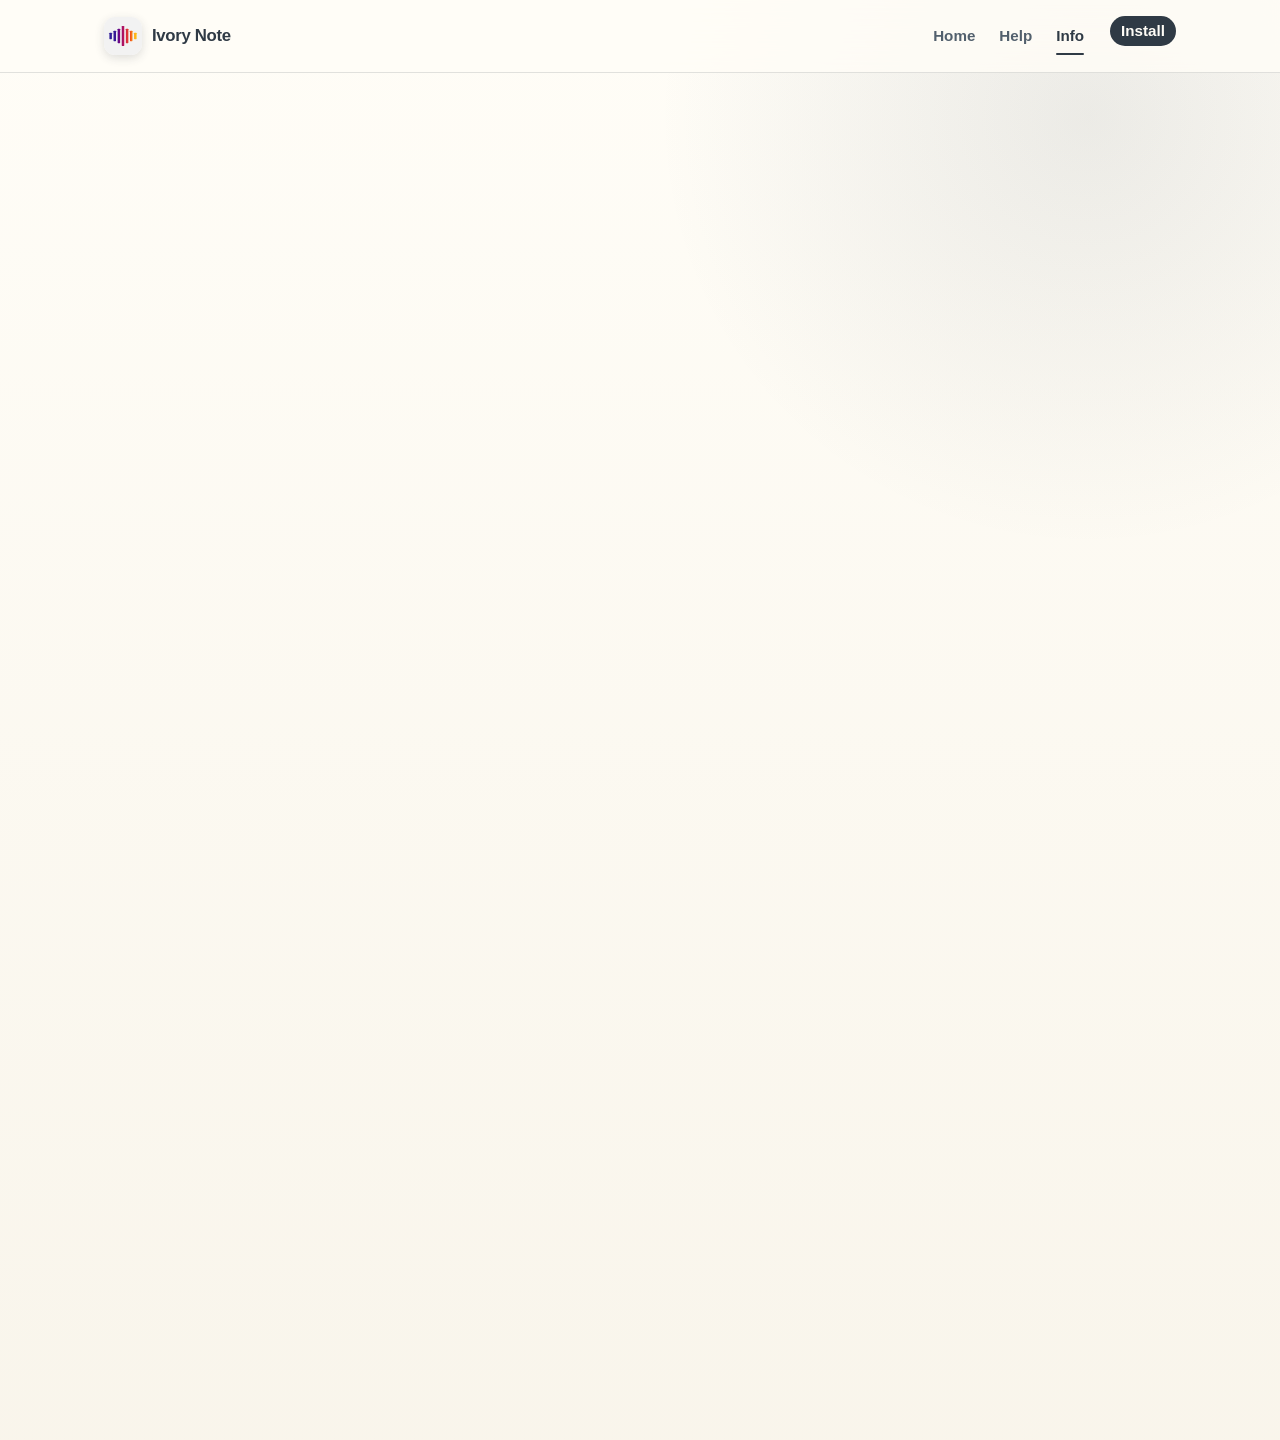
==== Website/contact.html @ 9f5a9a3e "Fix website favicon" ====
<!doctype html>
<html lang="en">
<head>
    <meta charset="utf-8">
    <meta http-equiv="refresh" content="0; url=info.html#contact">
    <meta name="viewport" content="width=device-width, initial-scale=1">
    <meta name="robots" content="noindex">
    <title>Contact moved — Ivory Note</title>
    <link rel="icon" type="image/svg+xml" href="Ivory-1.1.svg?v=2">
    <link rel="apple-touch-icon" href="Ivory-1.jpg?v=2">
    <link rel="canonical" href="info.html#contact">
    <link rel="stylesheet" href="styles.css">
</head>
<body>
    <main class="shell page-header">
        <p class="eyebrow">Ivory Note info</p>
        <h1>Contact moved</h1>
        <p class="lede">Contact information now lives on the Info page.</p>
        <div class="actions">
            <a class="button primary" href="info.html#contact">Open Info</a>
        </div>
    </main>
</body>
</html>
---- Website/styles.css ----
:root {
    color-scheme: light dark;
    --ink: #2f3a45;
    --ink-soft: #52606d;
    --paper: #fffdf7;
    --paper-deep: #f5f0e4;
    --line: rgba(47, 58, 69, 0.14);
    --card: rgba(255, 255, 255, 0.78);
    --shadow: 0 18px 50px rgba(47, 58, 69, 0.09);
    --shadow-lift: 0 26px 70px rgba(47, 58, 69, 0.14);
    --motion: 420ms cubic-bezier(0.2, 0.8, 0.2, 1);
    --radius: 24px;
}

* {
    box-sizing: border-box;
}

html {
    scroll-behavior: smooth;
}

body {
    margin: 0;
    background:
        radial-gradient(circle at 85% 5%, rgba(47, 58, 69, 0.09), transparent 27rem),
        linear-gradient(180deg, var(--paper), var(--paper-deep));
    color: var(--ink);
    font-family: -apple-system, BlinkMacSystemFont, "SF Pro Text", "Helvetica Neue", sans-serif;
    line-height: 1.6;
    min-height: 100vh;
    overflow-x: hidden;
}

a {
    color: inherit;
}

.shell {
    margin: 0 auto;
    max-width: 1120px;
    padding: 0 24px;
}

.site-header {
    backdrop-filter: blur(18px);
    background: rgba(255, 253, 247, 0.82);
    border-bottom: 1px solid var(--line);
    position: sticky;
    top: 0;
    transition: background-color var(--motion), border-color var(--motion);
    z-index: 10;
}

.nav {
    align-items: center;
    display: flex;
    justify-content: space-between;
    min-height: 72px;
}

.brand {
    align-items: center;
    display: inline-flex;
    font-size: 1.05rem;
    font-weight: 750;
    gap: 10px;
    letter-spacing: -0.02em;
    text-decoration: none;
    transition: opacity var(--motion), transform var(--motion);
}

.brand:hover {
    opacity: 0.82;
    transform: translateY(-1px);
}

.brand-mark {
    border-radius: 11px;
    display: block;
    height: 38px;
    object-fit: cover;
    box-shadow: 0 3px 10px rgba(47, 58, 69, 0.16);
    transition: box-shadow var(--motion), transform var(--motion);
    width: 38px;
}

.brand:hover .brand-mark {
    box-shadow: 0 8px 22px rgba(47, 58, 69, 0.2);
    transform: scale(1.04);
}

.nav-links {
    align-items: center;
    display: flex;
    gap: 24px;
}

[data-language-picker] {
    appearance: none;
    background: var(--card);
    border: 1px solid var(--line);
    border-radius: 8px;
    color: var(--ink);
    cursor: pointer;
    flex: 0 0 auto;
    font: inherit;
    font-size: 0.86rem;
    font-weight: 650;
    max-width: 126px;
    padding: 7px 9px;
}

.nav-links a {
    color: var(--ink-soft);
    font-size: 0.95rem;
    font-weight: 600;
    position: relative;
    text-decoration: none;
    transition: color var(--motion);
}

.nav-links a:hover,
.nav-links a[aria-current="page"] {
    color: var(--ink);
}

.nav-links a::after {
    background: currentColor;
    border-radius: 999px;
    bottom: -7px;
    content: "";
    height: 2px;
    left: 0;
    opacity: 0;
    position: absolute;
    transform: scaleX(0.62);
    transform-origin: center;
    transition: opacity var(--motion), transform var(--motion);
    width: 100%;
}

.nav-links a:hover::after,
.nav-links a[aria-current="page"]::after {
    opacity: 1;
    transform: scaleX(1);
}

.nav-links .nav-install {
    align-items: center;
    background: var(--ink);
    border-radius: 999px;
    color: var(--paper);
    display: inline-flex;
    line-height: 1;
    margin-left: 2px;
    min-height: 30px;
    padding: 5px 11px;
    transform: translateY(-5px);
    transition:
        background-color var(--motion),
        box-shadow var(--motion),
        color var(--motion),
        transform var(--motion);
}

.nav-links .nav-install:hover {
    box-shadow: 0 8px 20px rgba(47, 58, 69, 0.16);
    color: var(--paper);
    transform: translateY(-6px);
}

.nav-links .nav-install::after {
    display: none;
}

.hero {
    padding: 104px 0 80px;
}

.eyebrow {
    font-size: 0.78rem;
    font-weight: 750;
    letter-spacing: 0.14em;
    margin: 0 0 18px;
    text-transform: uppercase;
}

h1,
h2,
h3 {
    letter-spacing: -0.035em;
    line-height: 1.12;
}

h1 {
    font-size: clamp(3.1rem, 8vw, 6.6rem);
    margin: 0;
    max-width: 900px;
}

h2 {
    font-size: clamp(2rem, 4vw, 3.2rem);
    margin: 0 0 18px;
}

h3 {
    font-size: 1.2rem;
    margin: 0 0 8px;
}

.lede {
    color: var(--ink-soft);
    font-size: clamp(1.1rem, 2.2vw, 1.35rem);
    margin: 28px 0 0;
    max-width: 700px;
}

.actions {
    display: flex;
    flex-wrap: wrap;
    gap: 12px;
    margin-top: 34px;
}

.button {
    align-items: center;
    border: 1px solid var(--ink);
    border-radius: 999px;
    display: inline-flex;
    font-weight: 700;
    justify-content: center;
    line-height: 1.1;
    min-height: 48px;
    padding: 12px 20px;
    text-align: center;
    text-decoration: none;
    transition:
        background-color var(--motion),
        border-color var(--motion),
        box-shadow var(--motion),
        color var(--motion),
        transform var(--motion);
}

.button:hover {
    box-shadow: 0 12px 30px rgba(47, 58, 69, 0.16);
    transform: translateY(-2px);
}

.button:active {
    transform: translateY(0) scale(0.98);
}

.button.primary {
    background: var(--ink);
    color: var(--paper);
}

.button.secondary {
    background: transparent;
}

.app-store-button {
    align-items: center;
    background: #05070a;
    border-color: #05070a;
    color: #fff;
    display: inline-flex;
    gap: 12px;
    justify-content: center;
    line-height: 1.08;
    min-height: 62px;
    min-width: 214px;
    padding: 10px 22px 11px;
}

.app-store-logo {
    display: block;
    fill: currentColor;
    flex: 0 0 auto;
    height: 28px;
    width: 28px;
}

.app-store-copy {
    display: flex;
    flex-direction: column;
    gap: 1px;
    min-width: 0;
}

.app-store-button .app-store-kicker {
    font-size: 0.78rem;
    font-weight: 650;
}

.app-store-button strong {
    font-size: 1.3rem;
    font-weight: 850;
    letter-spacing: 0;
    white-space: nowrap;
}

.app-store-button:hover {
    background: #111923;
    color: #fff;
}

.availability-strip {
    align-items: center;
    display: flex;
    flex-wrap: wrap;
    gap: 10px;
    margin-top: 30px;
    max-width: 780px;
}

.availability-strip span {
    background: rgba(47, 58, 69, 0.08);
    border: 1px solid var(--line);
    border-radius: 999px;
    color: var(--ink);
    font-size: 0.9rem;
    font-weight: 750;
    padding: 8px 12px;
}

.platforms-section {
    padding-top: 8px;
}

.platform-grid {
    display: grid;
    gap: 14px;
    grid-template-columns: repeat(5, minmax(0, 1fr));
}

.platform-card {
    background:
        radial-gradient(circle at 22% 0%, rgba(47, 58, 69, 0.08), transparent 14rem),
        var(--card);
    border: 1px solid var(--line);
    border-radius: 22px;
    box-shadow: var(--shadow);
    min-height: 186px;
    padding: 20px;
    transition:
        border-color var(--motion),
        box-shadow var(--motion),
        transform var(--motion);
}

.platform-card:hover {
    border-color: rgba(47, 58, 69, 0.24);
    box-shadow: var(--shadow-lift);
    transform: translateY(-4px);
}

.platform-icon {
    align-items: center;
    background: var(--ink);
    border-radius: 999px;
    color: var(--paper);
    display: inline-flex;
    font-size: 0.74rem;
    font-weight: 850;
    height: 34px;
    justify-content: center;
    letter-spacing: 0;
    margin-bottom: 18px;
    min-width: 34px;
    padding: 0 10px;
}

.platform-card p {
    color: var(--ink-soft);
    font-size: 0.95rem;
    margin: 0;
}

.grid {
    display: grid;
    gap: 18px;
    grid-template-columns: repeat(3, 1fr);
}

.card {
    background: var(--card);
    border: 1px solid var(--line);
    border-radius: var(--radius);
    box-shadow: var(--shadow);
    padding: 28px;
    transition:
        border-color var(--motion),
        box-shadow var(--motion),
        transform var(--motion);
}

.card:hover,
.step-card:hover,
.screen-card:hover,
.platform-card:hover,
.document section:hover,
.faq details:hover,
.version-card:hover,
.version-row:hover {
    border-color: rgba(47, 58, 69, 0.24);
    box-shadow: var(--shadow-lift);
    transform: translateY(-4px);
}

.card p {
    color: var(--ink-soft);
    margin-bottom: 0;
}

.section {
    padding: 36px 0 76px;
}

.section-copy {
    color: var(--ink-soft);
    max-width: 720px;
}

.section-heading {
    align-items: end;
    display: grid;
    gap: 28px;
    grid-template-columns: minmax(0, 1.1fr) minmax(280px, 0.9fr);
    margin-bottom: 22px;
}

.screenshots-section {
    background:
        radial-gradient(circle at 15% 8%, rgba(255, 253, 247, 0.1), transparent 18rem),
        linear-gradient(180deg, rgba(16, 22, 27, 0.98), rgba(24, 32, 39, 0.96));
    color: #eef1f3;
    margin: 0 0 40px;
    overflow: hidden;
    padding: 72px 0 84px;
}

.screenshots-section .eyebrow,
.screenshots-section h2 {
    color: #eef1f3;
}

.screenshots-section .section-copy {
    color: rgba(238, 241, 243, 0.72);
}

.screenshots-heading {
    margin-bottom: 0;
}

.theme-showcase {
    display: grid;
    gap: 22px;
    margin-top: 38px;
}

.theme-panel {
    border-radius: 32px;
    overflow: hidden;
    padding: 24px;
}

.theme-panel-dark {
    background:
        radial-gradient(circle at 12% 0%, rgba(115, 139, 164, 0.22), transparent 22rem),
        radial-gradient(circle at 88% 18%, rgba(238, 241, 243, 0.1), transparent 16rem),
        linear-gradient(145deg, #05070a, #111923 54%, #06090d);
    border: 1px solid rgba(238, 241, 243, 0.2);
    box-shadow:
        inset 0 1px 0 rgba(255, 255, 255, 0.08),
        0 34px 90px rgba(0, 0, 0, 0.42);
}

.theme-panel-light {
    background:
        radial-gradient(circle at 12% 0%, rgba(115, 139, 164, 0.22), transparent 22rem),
        radial-gradient(circle at 88% 18%, rgba(238, 241, 243, 0.1), transparent 16rem),
        linear-gradient(145deg, #05070a, #111923 54%, #06090d);
    border: 1px solid rgba(238, 241, 243, 0.2);
    box-shadow:
        inset 0 1px 0 rgba(255, 255, 255, 0.08),
        0 34px 90px rgba(0, 0, 0, 0.42);
}

.theme-panel-header {
    align-items: end;
    display: flex;
    gap: 18px;
    justify-content: space-between;
    margin-bottom: 22px;
}

.theme-panel-header p {
    margin: 0;
}

.theme-panel-dark .theme-panel-header p:not(.theme-eyebrow) {
    color: rgba(238, 241, 243, 0.68);
}

.theme-panel-light .theme-panel-header p:not(.theme-eyebrow) {
    color: rgba(238, 241, 243, 0.68);
}

.theme-eyebrow {
    font-size: 0.82rem;
    font-weight: 800;
    letter-spacing: 0.12em;
    text-transform: uppercase;
}

.theme-panel-light .theme-eyebrow {
    color: #eef1f3;
}

.screenshots-grid {
    align-items: end;
    display: grid;
    gap: 22px;
}

.dark-shots {
    grid-template-columns: 1.05fr 0.92fr 0.92fr 0.68fr;
}

.light-shots {
    align-items: start;
    grid-template-columns: repeat(3, minmax(0, 1fr));
}

.phone-shot,
.watch-shot {
    margin: 0;
}

.phone-shot {
    min-width: 0;
}

.phone-shot img,
.watch-shot img {
    display: block;
    height: auto;
    width: 100%;
}

.phone-shot img {
    aspect-ratio: 1206 / 2622;
    background: #050505;
    border: 1px solid rgba(238, 241, 243, 0.24);
    border-radius: 34px;
    box-shadow:
        0 0 0 1px rgba(255, 255, 255, 0.04),
        0 30px 78px rgba(0, 0, 0, 0.48);
    object-fit: cover;
}

.theme-panel-light .phone-shot img {
    background: #f5f6fa;
    border-color: rgba(47, 58, 69, 0.14);
    box-shadow:
        0 0 0 1px rgba(255, 255, 255, 0.8),
        0 26px 62px rgba(47, 58, 69, 0.18);
}

.phone-shot-featured {
    transform: translateY(-22px);
}

.watch-shot {
    align-self: center;
}

.watch-shot img {
    aspect-ratio: 374 / 446;
    background: #050505;
    border: 1px solid rgba(238, 241, 243, 0.24);
    border-radius: 38px;
    box-shadow:
        0 0 0 1px rgba(255, 255, 255, 0.04),
        0 24px 58px rgba(0, 0, 0, 0.44);
    object-fit: cover;
}

.phone-shot figcaption,
.watch-shot figcaption {
    color: rgba(238, 241, 243, 0.72);
    font-size: 0.88rem;
    font-weight: 700;
    margin-top: 12px;
    text-align: center;
}

.theme-panel-light .phone-shot figcaption {
    color: rgba(238, 241, 243, 0.72);
}

.steps {
    counter-reset: step;
    display: grid;
    gap: 18px;
    grid-template-columns: repeat(3, 1fr);
}

.step-card {
    background: linear-gradient(180deg, rgba(255, 255, 255, 0.84), rgba(255, 253, 247, 0.58));
    border: 1px solid var(--line);
    border-radius: var(--radius);
    box-shadow: var(--shadow);
    padding: 26px;
    transition:
        border-color var(--motion),
        box-shadow var(--motion),
        transform var(--motion);
}

.step-number {
    align-items: center;
    background: var(--ink);
    border-radius: 999px;
    color: var(--paper);
    display: inline-flex;
    font-size: 0.88rem;
    font-weight: 800;
    height: 34px;
    justify-content: center;
    margin-bottom: 20px;
    width: 34px;
}

.step-card p,
.screen-card p {
    color: var(--ink-soft);
    margin-bottom: 0;
}

.preview-grid {
    display: grid;
    gap: 18px;
    grid-template-columns: minmax(0, 1.35fr) minmax(220px, 0.8fr);
}

.screen-card {
    background:
        radial-gradient(circle at 20% 0%, rgba(47, 58, 69, 0.1), transparent 18rem),
        var(--card);
    border: 1px solid var(--line);
    border-radius: 30px;
    box-shadow: var(--shadow);
    min-height: 210px;
    padding: 28px;
    transition:
        border-color var(--motion),
        box-shadow var(--motion),
        transform var(--motion);
}

.large-screen {
    grid-row: span 2;
    min-height: 438px;
}

.screen-topline {
    color: var(--ink-soft);
    display: flex;
    font-size: 0.88rem;
    font-weight: 700;
    justify-content: space-between;
    margin-bottom: 84px;
}

.waveform {
    align-items: center;
    display: flex;
    gap: 10px;
    margin-top: 76px;
}

.waveform span {
    animation: waveformPulse 1.55s ease-in-out infinite;
    background: var(--ink);
    border-radius: 999px;
    display: block;
    height: 54px;
    opacity: 0.86;
    width: 12px;
}

.waveform span:nth-child(1) {
    animation-delay: 0ms;
}

.waveform span:nth-child(2),
.waveform span:nth-child(5) {
    animation-delay: 90ms;
    height: 92px;
}

.waveform span:nth-child(3) {
    animation-delay: 180ms;
    height: 128px;
}

.waveform span:nth-child(4) {
    animation-delay: 270ms;
    height: 74px;
}

.waveform span:nth-child(6) {
    animation-delay: 360ms;
}

.privacy-proof {
    display: flex;
    flex-wrap: wrap;
    gap: 10px;
    margin-top: 24px;
}

.privacy-proof span {
    background: rgba(47, 58, 69, 0.08);
    border: 1px solid var(--line);
    border-radius: 999px;
    color: var(--ink);
    font-size: 0.9rem;
    font-weight: 700;
    padding: 9px 13px;
    transition: background-color var(--motion), transform var(--motion);
}

.privacy-proof span:hover {
    background: rgba(47, 58, 69, 0.12);
    transform: translateY(-2px);
}

.release-summary {
    padding-top: 18px;
}

.install-band {
    background:
        radial-gradient(circle at 16% 0%, rgba(238, 241, 243, 0.16), transparent 22rem),
        linear-gradient(145deg, rgba(47, 58, 69, 0.98), rgba(17, 25, 35, 0.98));
    color: #eef1f3;
    margin: 24px 0 58px;
    padding: 70px 0;
}

.install-band .eyebrow,
.install-band h2 {
    color: #eef1f3;
}

.install-band .section-copy {
    color: rgba(238, 241, 243, 0.74);
    margin-bottom: 0;
}

.install-band-inner {
    align-items: center;
    display: grid;
    gap: 30px;
    grid-template-columns: minmax(0, 1fr) auto;
}

.app-store-button-light {
    background: #eef1f3;
    border-color: #eef1f3;
    color: #111923;
}

.app-store-button-light:hover {
    background: #fff;
    color: #111923;
}

.version-grid,
.version-overview {
    display: grid;
    gap: 18px;
    grid-template-columns: minmax(0, 1.15fr) minmax(280px, 0.85fr);
}

.version-card,
.version-row {
    background:
        radial-gradient(circle at 18% 0%, rgba(47, 58, 69, 0.08), transparent 18rem),
        var(--card);
    border: 1px solid var(--line);
    border-radius: var(--radius);
    box-shadow: var(--shadow);
    transition:
        border-color var(--motion),
        box-shadow var(--motion),
        transform var(--motion);
}

.version-card {
    padding: 28px;
}

.version-card-featured {
    background:
        radial-gradient(circle at 16% 0%, rgba(255, 253, 247, 0.18), transparent 18rem),
        linear-gradient(145deg, rgba(47, 58, 69, 0.96), rgba(24, 32, 39, 0.96));
    color: #eef1f3;
}

.version-card p,
.version-row p,
.version-row li {
    color: var(--ink-soft);
}

.version-card-featured p {
    color: rgba(238, 241, 243, 0.74);
}

.version-meta {
    align-items: center;
    color: var(--ink-soft);
    display: flex;
    flex-wrap: wrap;
    font-size: 0.82rem;
    font-weight: 800;
    gap: 10px;
    justify-content: space-between;
    letter-spacing: 0.08em;
    margin-bottom: 18px;
    text-transform: uppercase;
}

.version-card-featured .version-meta {
    color: rgba(238, 241, 243, 0.72);
}

.text-link {
    display: inline-flex;
    font-weight: 800;
    margin-top: 14px;
    text-decoration-thickness: 2px;
    text-underline-offset: 5px;
    transition: opacity var(--motion), transform var(--motion);
}

.text-link:hover {
    opacity: 0.78;
    transform: translateY(-1px);
}

.version-overview {
    margin-bottom: 54px;
}

.version-timeline {
    display: grid;
    gap: 18px;
    padding-bottom: 28px;
}

.version-row {
    align-items: center;
    display: grid;
    gap: 30px;
    grid-template-columns: 128px minmax(0, 1fr);
    padding: 32px;
}

.version-row ul {
    margin: 16px 0 0;
    padding-left: 20px;
}

.version-row li + li {
    margin-top: 8px;
}

.version-badge {
    align-items: center;
    background: var(--ink);
    border-radius: 26px;
    box-shadow: 0 16px 34px rgba(47, 58, 69, 0.18);
    color: var(--paper);
    display: inline-flex;
    font-size: 1.7rem;
    font-weight: 900;
    height: 112px;
    justify-content: center;
    justify-self: center;
    letter-spacing: 0;
    line-height: 1;
    text-align: center;
    width: 112px;
}

.contact-grid {
    display: grid;
    gap: 18px;
    grid-template-columns: repeat(2, minmax(0, 1fr));
    padding-bottom: 28px;
}

.contact-card h2 {
    font-size: clamp(1.8rem, 4vw, 2.8rem);
}

.email-link {
    font-weight: 750;
    overflow-wrap: anywhere;
}

.contact-note {
    border-top: 1px solid var(--line);
    margin-bottom: 90px;
    max-width: 820px;
    padding-top: 36px;
}

.contact-note p {
    color: var(--ink-soft);
}

.page-header {
    padding: 72px 0 38px;
}

.page-header h1 {
    font-size: clamp(2.7rem, 7vw, 5rem);
}

.page-header .lede {
    margin-top: 20px;
}

.document {
    display: grid;
    gap: 22px;
    grid-template-columns: minmax(0, 1fr);
    max-width: 820px;
    padding-bottom: 90px;
}

.document section,
.faq details {
    background: var(--card);
    border: 1px solid var(--line);
    border-radius: 20px;
    padding: 26px;
    transition:
        border-color var(--motion),
        box-shadow var(--motion),
        transform var(--motion);
}

.document p:last-child,
.document ul:last-child {
    margin-bottom: 0;
}

.document li + li {
    margin-top: 8px;
}

.notice {
    border-left: 4px solid var(--ink);
}

.faq {
    display: grid;
    gap: 14px;
    max-width: 820px;
    padding-bottom: 90px;
}

.faq details {
    padding: 0;
    transition:
        border-color var(--motion),
        box-shadow var(--motion),
        transform var(--motion);
}

.faq summary {
    cursor: pointer;
    font-size: 1.05rem;
    font-weight: 700;
    list-style: none;
    padding: 22px 56px 22px 24px;
    position: relative;
}

.faq summary::-webkit-details-marker {
    display: none;
}

.faq summary::after {
    content: "+";
    font-size: 1.4rem;
    position: absolute;
    right: 24px;
    top: 16px;
    transition: transform var(--motion);
}

.faq details[open] summary::after {
    content: "−";
    transform: rotate(180deg);
}

.faq details p,
.faq details ol {
    color: var(--ink-soft);
    margin: 0;
    padding: 0 24px 24px;
}

.faq details ol {
    padding-left: 44px;
}

.contact-box {
    background: var(--ink);
    border-radius: var(--radius);
    color: var(--paper);
    margin-bottom: 90px;
    padding: 34px;
}

.contact-box p {
    color: rgba(255, 253, 247, 0.78);
}

.contact-box a {
    font-weight: 750;
}

.meta {
    color: var(--ink-soft);
    font-size: 0.9rem;
}

.site-footer {
    border-top: 1px solid var(--line);
    padding: 32px 0 44px;
}

.footer-row {
    align-items: center;
    color: var(--ink-soft);
    display: flex;
    font-size: 0.9rem;
    gap: 24px;
    justify-content: space-between;
}

.footer-links {
    display: flex;
    gap: 18px;
}

.footer-links a {
    transition: color var(--motion), opacity var(--motion);
}

.footer-links a:hover {
    color: var(--ink);
    opacity: 0.9;
}

.footer-language {
    align-items: center;
    display: flex;
    gap: 9px;
    margin-left: 6px;
    white-space: nowrap;
}

.footer-language span {
    font-size: 0.82rem;
    font-weight: 650;
}

.footer-language [data-language-picker] {
    background: transparent;
    padding: 6px 9px;
}

.sticky-install {
    background: var(--ink);
    border: 1px solid rgba(255, 255, 255, 0.18);
    border-radius: 999px;
    bottom: 18px;
    box-shadow: 0 18px 42px rgba(47, 58, 69, 0.28);
    color: var(--paper);
    display: none;
    font-weight: 850;
    left: 18px;
    padding: 13px 18px;
    position: fixed;
    right: 18px;
    text-align: center;
    text-decoration: none;
    transform: translateY(92px);
    transition:
        background-color var(--motion),
        box-shadow var(--motion),
        transform var(--motion);
    z-index: 20;
}

.sticky-install:hover {
    background: #111923;
    box-shadow: 0 22px 52px rgba(47, 58, 69, 0.34);
}

.motion-ready .hero > *,
.motion-ready .reveal-pending {
    opacity: 0;
    transform: translateY(38px) scale(0.982);
    will-change: opacity, transform;
}

.motion-ready .hero > * {
    animation: pageRise 860ms cubic-bezier(0.16, 1, 0.3, 1) both;
}

.motion-ready .hero > *:nth-child(2) {
    animation-delay: 90ms;
}

.motion-ready .hero > *:nth-child(3) {
    animation-delay: 180ms;
}

.motion-ready .hero > *:nth-child(4) {
    animation-delay: 270ms;
}

.motion-ready .hero > *:nth-child(5) {
    animation-delay: 360ms;
}

.motion-ready .sticky-install {
    transform: translateY(0);
}

.motion-ready .is-visible {
    opacity: 1;
    transform: translateY(0) scale(1);
    transition:
        opacity 920ms cubic-bezier(0.16, 1, 0.3, 1) var(--reveal-delay, 0ms),
        transform 920ms cubic-bezier(0.16, 1, 0.3, 1) var(--reveal-delay, 0ms);
    will-change: auto;
}

.motion-ready .phone-shot.reveal-pending,
.motion-ready .watch-shot.reveal-pending {
    transform: translateY(54px) scale(0.965);
}

.motion-ready .theme-panel.reveal-pending {
    transform: translateY(44px) scale(0.975);
}

.motion-ready .card.is-visible:hover,
.motion-ready .step-card.is-visible:hover,
.motion-ready .platform-card.is-visible:hover,
.motion-ready .screen-card.is-visible:hover,
.motion-ready .document section.is-visible:hover,
.motion-ready .faq details.is-visible:hover,
.motion-ready .version-card.is-visible:hover,
.motion-ready .version-row.is-visible:hover {
    transform: translateY(-4px);
}

@keyframes pageRise {
    from {
        opacity: 0;
        transform: translateY(34px) scale(0.982);
    }

    to {
        opacity: 1;
        transform: translateY(0) scale(1);
    }
}

@keyframes waveformPulse {
    0%,
    100% {
        transform: scaleY(0.72);
    }

    50% {
        transform: scaleY(1);
    }
}

@media (prefers-reduced-motion: reduce) {
    *,
    *::before,
    *::after {
        animation-duration: 0.01ms !important;
        animation-iteration-count: 1 !important;
        scroll-behavior: auto !important;
        transition-duration: 0.01ms !important;
    }
}

/* Tablet + phone layout */
@media (max-width: 760px) {
    .shell {
        padding-left: 28px;
        padding-right: 28px;
    }

    /*
      This is the important part:
      the header gets extra side spacing on iPhone.
    */
    .site-header .shell {
        padding-left: 34px;
        padding-right: 34px;
    }

    .hero {
        padding-top: 72px;
        padding-bottom: 56px;
    }

    h1 {
        font-size: clamp(2.65rem, 14vw, 4rem);
    }

    .lede {
        font-size: 1.05rem;
    }

    .grid {
        grid-template-columns: 1fr;
    }

    .section-heading,
    .steps,
    .preview-grid,
    .version-grid,
    .version-overview,
    .install-band-inner {
        grid-template-columns: 1fr;
    }

    .platform-grid {
        grid-template-columns: repeat(2, minmax(0, 1fr));
    }

    .version-row {
        justify-items: center;
        grid-template-columns: 1fr;
        text-align: center;
    }

    .screenshots-section {
        padding: 56px 0 64px;
    }

    .theme-panel {
        border-radius: 26px;
        padding: 16px;
    }

    .theme-panel-header {
        align-items: start;
        flex-direction: column;
        gap: 6px;
    }

    .screenshots-grid {
        align-items: start;
        gap: 16px;
        grid-template-columns: repeat(2, minmax(0, 1fr));
    }

    .phone-shot-featured {
        transform: none;
    }

    .watch-shot {
        grid-column: span 2;
        justify-self: center;
        max-width: 220px;
        width: 58%;
    }

    .light-shots .phone-shot:last-child {
        grid-column: 1 / -1;
        justify-self: center;
        width: calc(50% - 8px);
    }

    .phone-shot img {
        border-radius: 24px;
    }

    .watch-shot img {
        border-radius: 26px;
    }

    .large-screen {
        grid-row: auto;
        min-height: 360px;
    }

    .screen-topline {
        margin-bottom: 54px;
    }

    .waveform {
        margin-top: 50px;
    }

    .contact-grid {
        grid-template-columns: 1fr;
    }

    .card,
    .platform-card,
    .document section,
    .faq details,
    .contact-box,
    .version-card,
    .version-row {
        padding: 24px;
    }

    .nav {
        align-items: flex-start;
        flex-direction: column;
        gap: 14px;
        min-height: auto;
        padding: 18px 0;
    }

    .brand {
        width: 100%;
    }

    .nav-links {
        align-items: center;
        gap: 18px;
        overflow-x: auto;
        padding-bottom: 4px;
        width: 100%;
    }

    [data-language-picker] {
        max-width: 112px;
    }

    .nav-links .nav-install {
        transform: none;
    }

    .nav-links .nav-install:hover {
        transform: translateY(-1px);
    }

    .install-band {
        margin-bottom: 48px;
        padding: 54px 0;
    }

    .sticky-install {
        display: block;
    }

    .footer-row {
        align-items: flex-start;
        flex-direction: column;
        gap: 12px;
    }

    .footer-language {
        margin-left: 0;
        margin-top: 4px;
    }
}

/* Smaller iPhones */
@media (max-width: 390px) {
    .shell {
        padding-left: 24px;
        padding-right: 24px;
    }

    .site-header .shell {
        padding-left: 30px;
        padding-right: 30px;
    }

    .button {
        width: 100%;
        text-align: center;
    }

    .app-store-button {
        width: 100%;
    }

    .actions {
        width: 100%;
    }

    .site-footer {
        padding-bottom: 76px;
    }

    h1 {
        font-size: clamp(2.35rem, 13vw, 3.4rem);
    }

    .card,
    .platform-card,
    .document section,
    .faq details,
    .contact-box,
    .theme-panel,
    .version-card,
    .version-row {
        padding: 22px;
    }

    .platform-grid {
        grid-template-columns: 1fr;
    }

    .light-shots .phone-shot:last-child {
        width: 100%;
    }
}

@media (prefers-color-scheme: dark) {
    :root {
        --ink: #eef1f3;
        --ink-soft: #b4bec7;
        --paper: #182027;
        --paper-deep: #10161b;
        --line: rgba(238, 241, 243, 0.13);
        --card: rgba(35, 45, 54, 0.78);
        --shadow: 0 18px 50px rgba(0, 0, 0, 0.2);
    }

    .site-header {
        background: rgba(24, 32, 39, 0.84);
    }

    .button.primary,
    .contact-box {
        background: #eef1f3;
        color: #2f3a45;
    }

    .button {
        border-color: #eef1f3;
    }

    .button.primary {
        color: #182027;
    }

    .step-card {
        background: linear-gradient(180deg, rgba(35, 45, 54, 0.86), rgba(35, 45, 54, 0.58));
    }

    .step-number,
    .platform-icon,
    .waveform span {
        background: #eef1f3;
        color: #182027;
    }

    .privacy-proof span {
        background: rgba(238, 241, 243, 0.08);
        color: #eef1f3;
    }

    .card:hover,
    .step-card:hover,
    .platform-card:hover,
    .screen-card:hover,
    .document section:hover,
    .faq details:hover,
    .version-card:hover,
    .version-row:hover {
        border-color: rgba(238, 241, 243, 0.24);
    }

    .contact-box p {
        color: rgba(47, 58, 69, 0.76);
    }
}
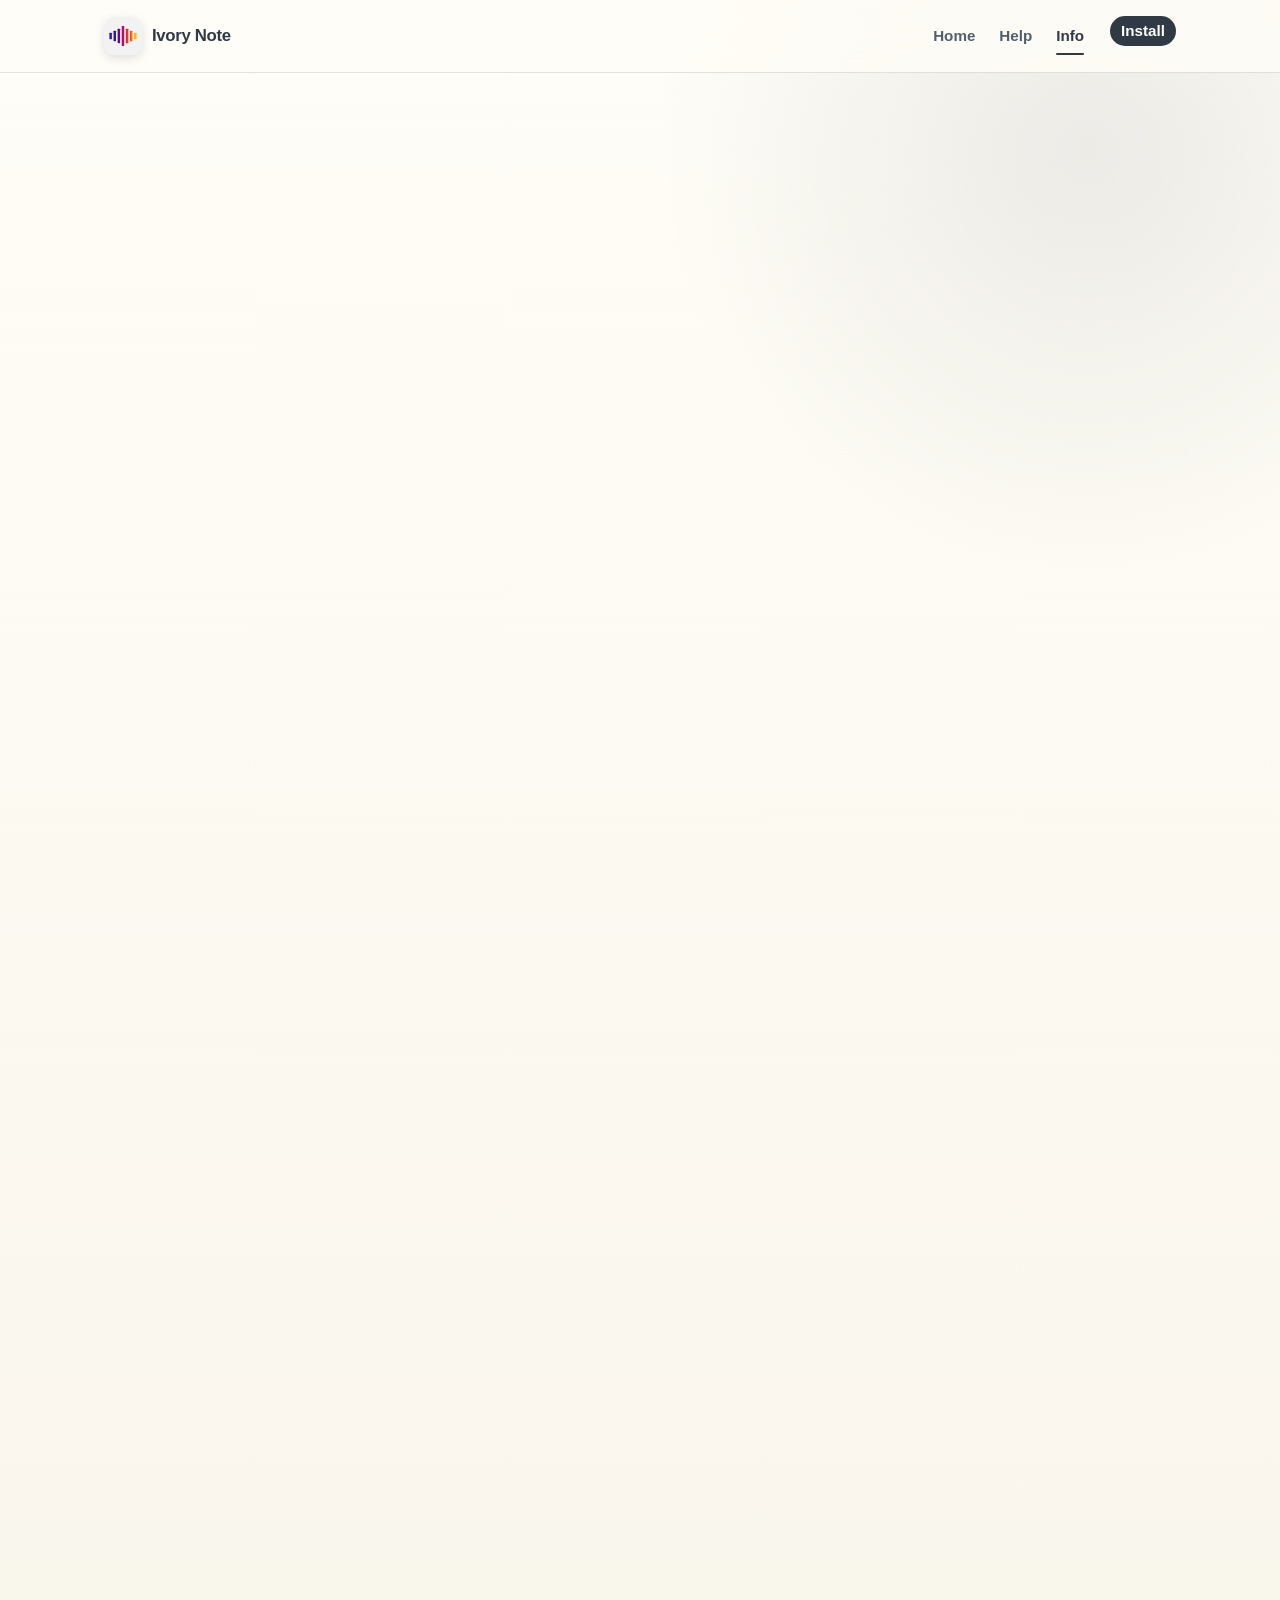
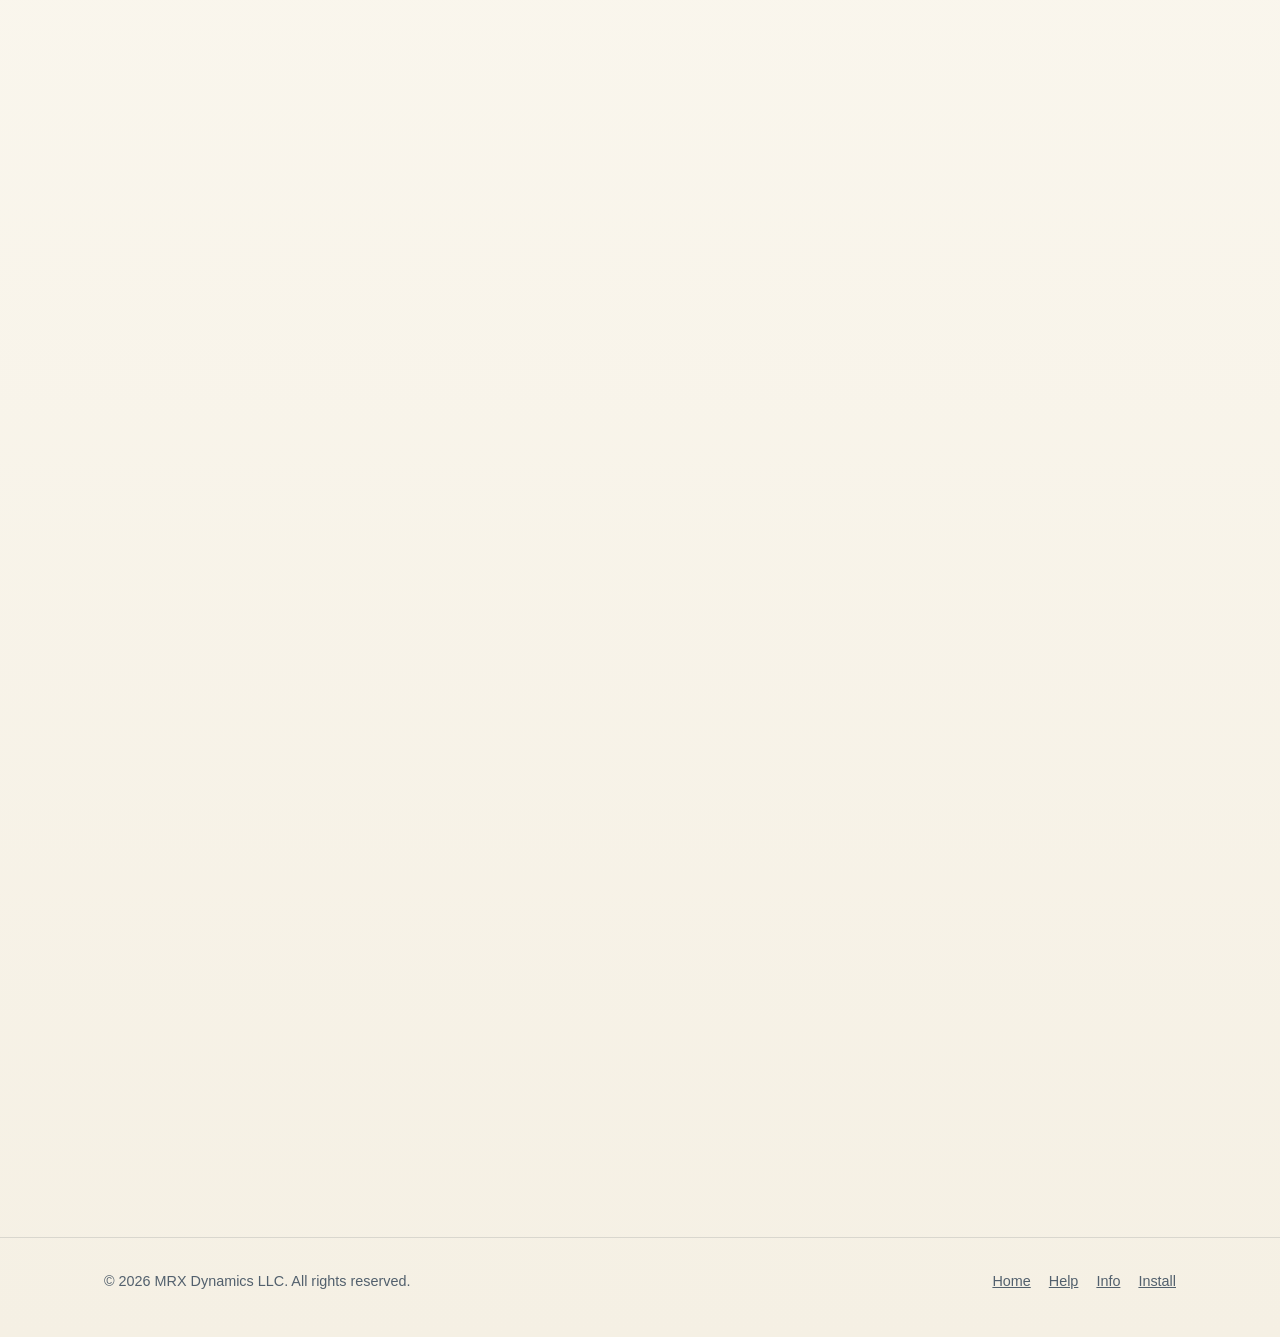
==== commit da318ae2: "Add Google Analytics tag" ====
--- a/Website/contact.html
+++ b/Website/contact.html
@@ -6,6 +6,15 @@
     <meta name="viewport" content="width=device-width, initial-scale=1">
     <meta name="robots" content="noindex">
     <title>Contact moved — Ivory Note</title>
+    <!-- Google tag (gtag.js) -->
+    <script async src="https://www.googletagmanager.com/gtag/js?id=G-P5GWZ5S1RJ"></script>
+    <script>
+        window.dataLayer = window.dataLayer || [];
+        function gtag(){dataLayer.push(arguments);}
+        gtag('js', new Date());
+
+        gtag('config', 'G-P5GWZ5S1RJ');
+    </script>
     <link rel="icon" type="image/svg+xml" href="Ivory-1.1.svg?v=2">
     <link rel="apple-touch-icon" href="Ivory-1.jpg?v=2">
     <link rel="canonical" href="info.html#contact">
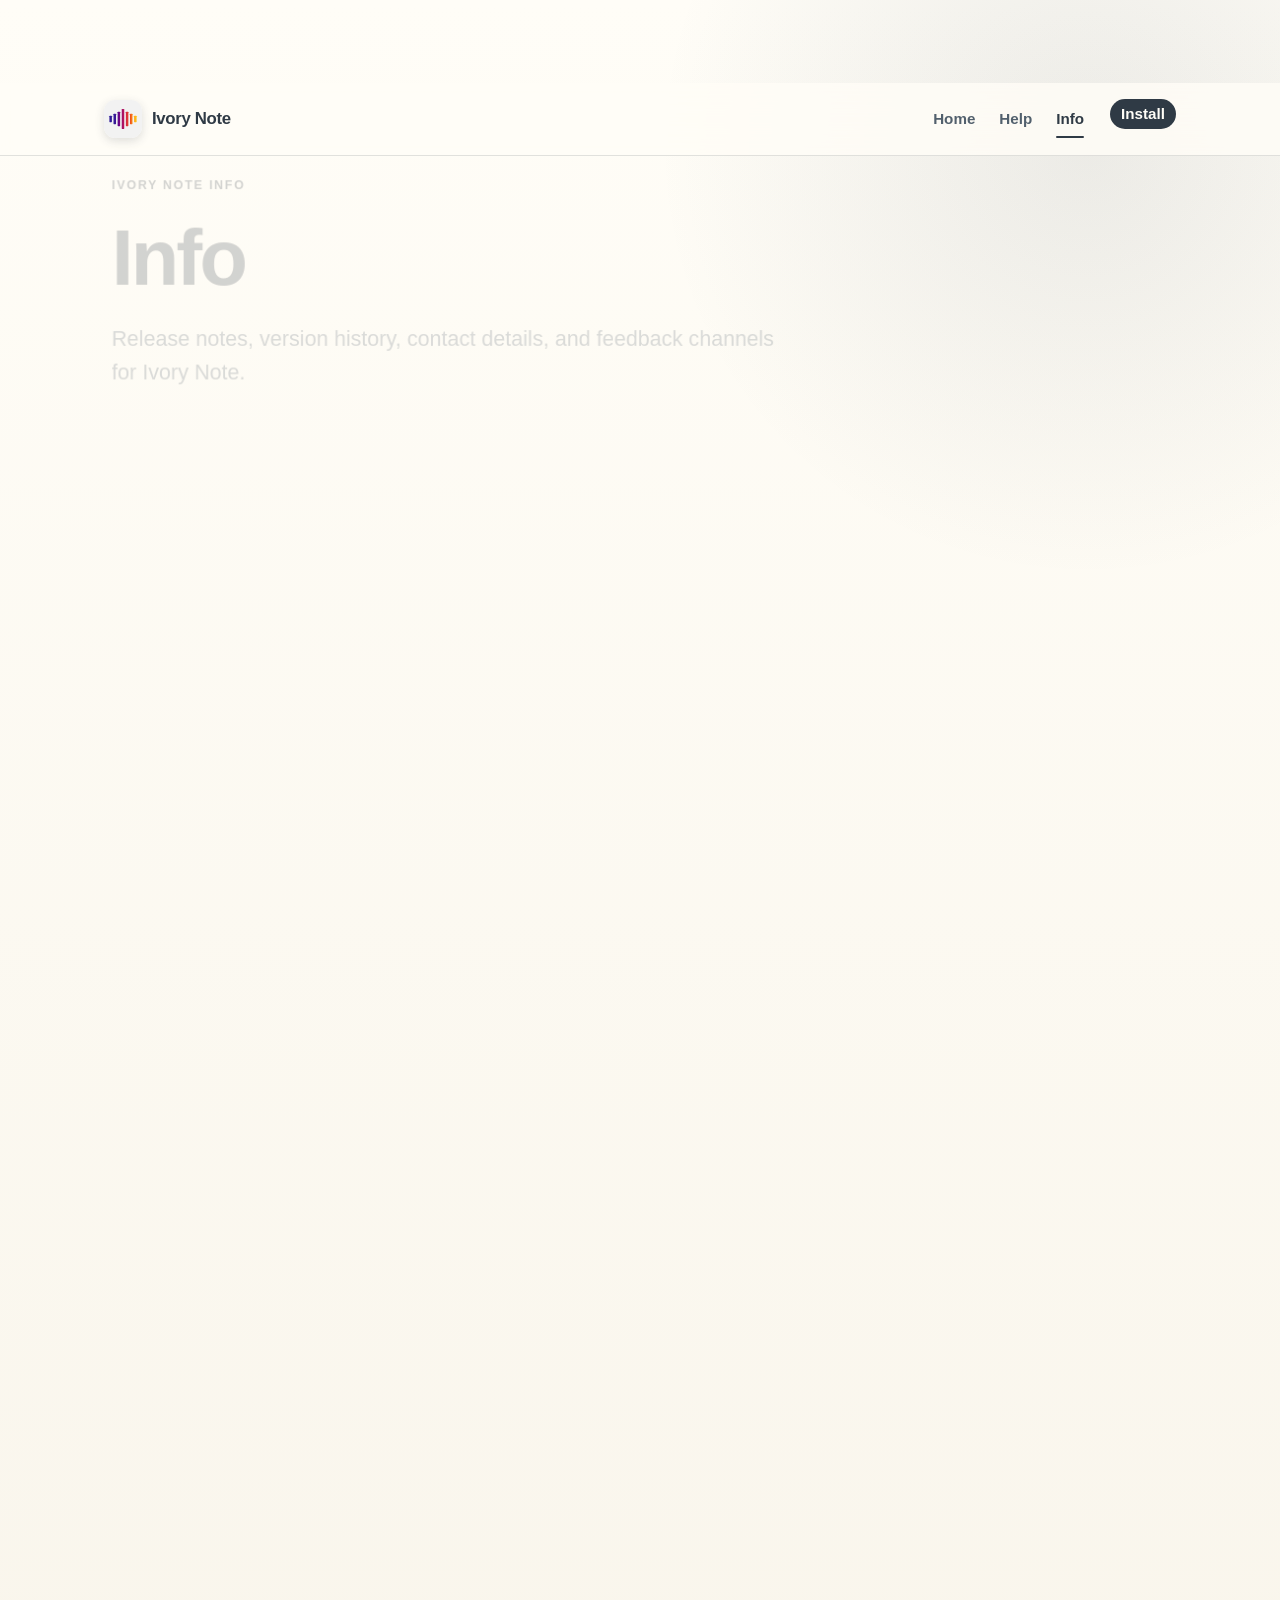
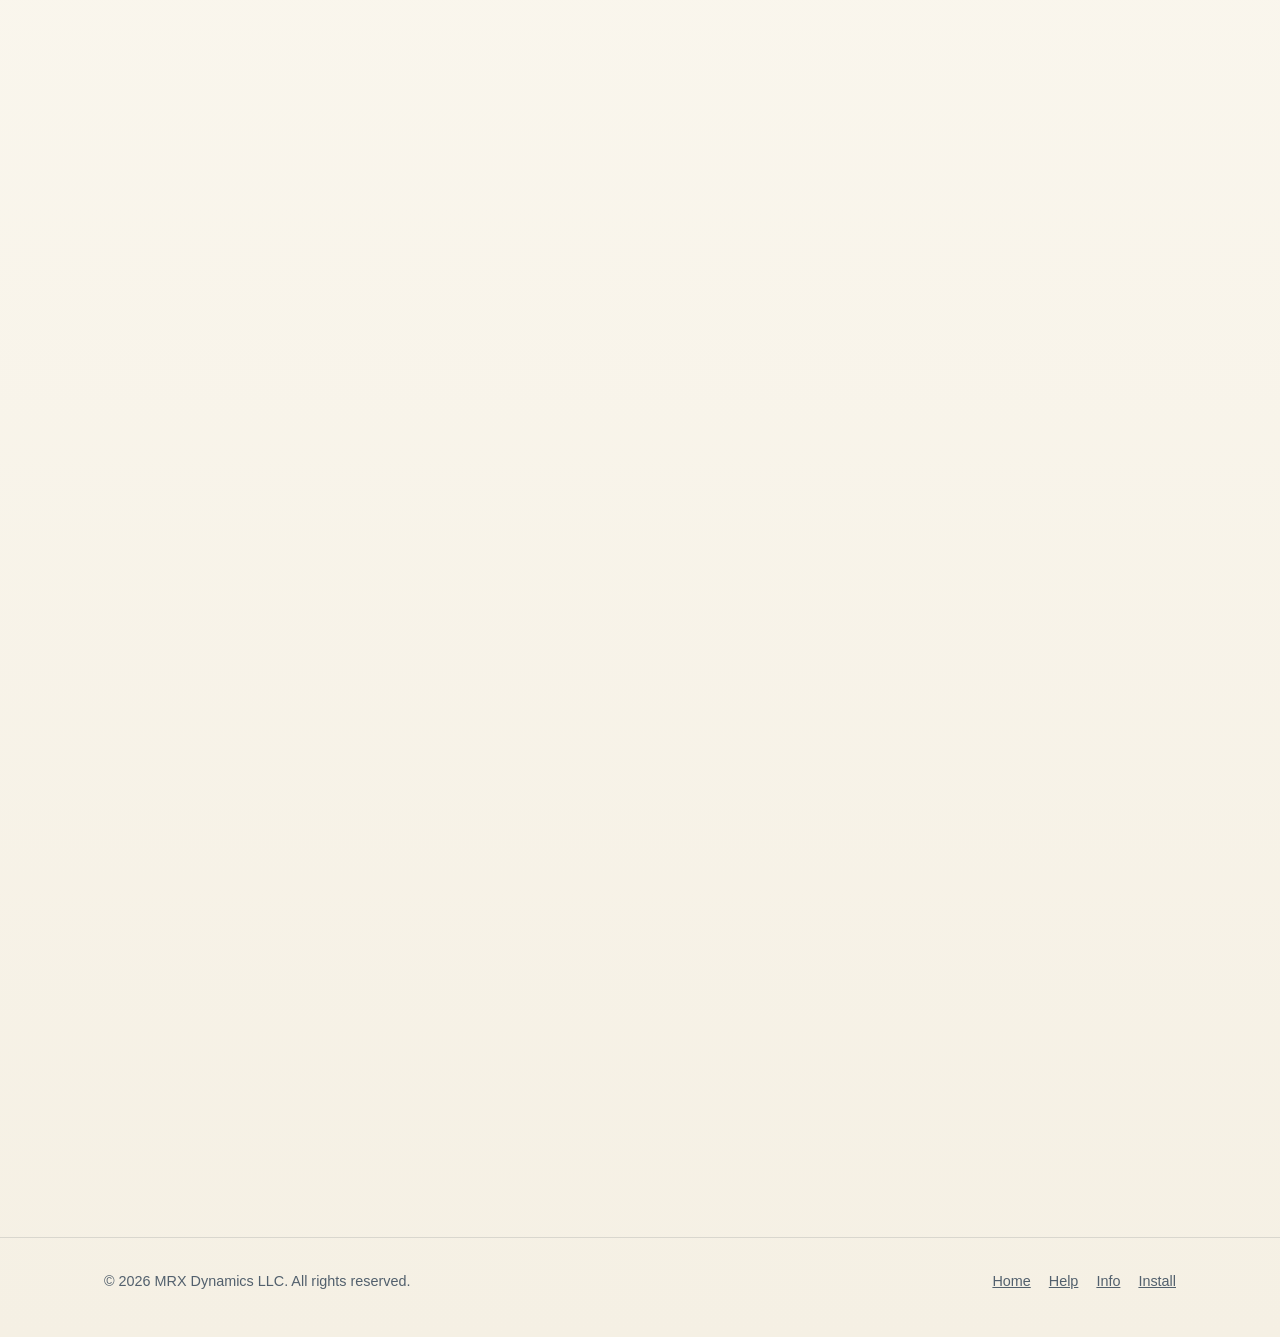
==== commit 2a2cf2eb: "Use Google tag ID for analytics snippet" ====
--- a/Website/contact.html
+++ b/Website/contact.html
@@ -1,20 +1,20 @@
 <!doctype html>
 <html lang="en">
 <head>
+    <!-- Google tag (gtag.js) -->
+    <script async src="https://www.googletagmanager.com/gtag/js?id=GT-MQB8L4ZM"></script>
+    <script>
+        window.dataLayer = window.dataLayer || [];
+        function gtag(){dataLayer.push(arguments);}
+        gtag('js', new Date());
+
+        gtag('config', 'GT-MQB8L4ZM');
+    </script>
     <meta charset="utf-8">
     <meta http-equiv="refresh" content="0; url=info.html#contact">
     <meta name="viewport" content="width=device-width, initial-scale=1">
     <meta name="robots" content="noindex">
     <title>Contact moved — Ivory Note</title>
-    <!-- Google tag (gtag.js) -->
-    <script async src="https://www.googletagmanager.com/gtag/js?id=G-P5GWZ5S1RJ"></script>
-    <script>
-        window.dataLayer = window.dataLayer || [];
-        function gtag(){dataLayer.push(arguments);}
-        gtag('js', new Date());
-
-        gtag('config', 'G-P5GWZ5S1RJ');
-    </script>
     <link rel="icon" type="image/svg+xml" href="Ivory-1.1.svg?v=2">
     <link rel="apple-touch-icon" href="Ivory-1.jpg?v=2">
     <link rel="canonical" href="info.html#contact">
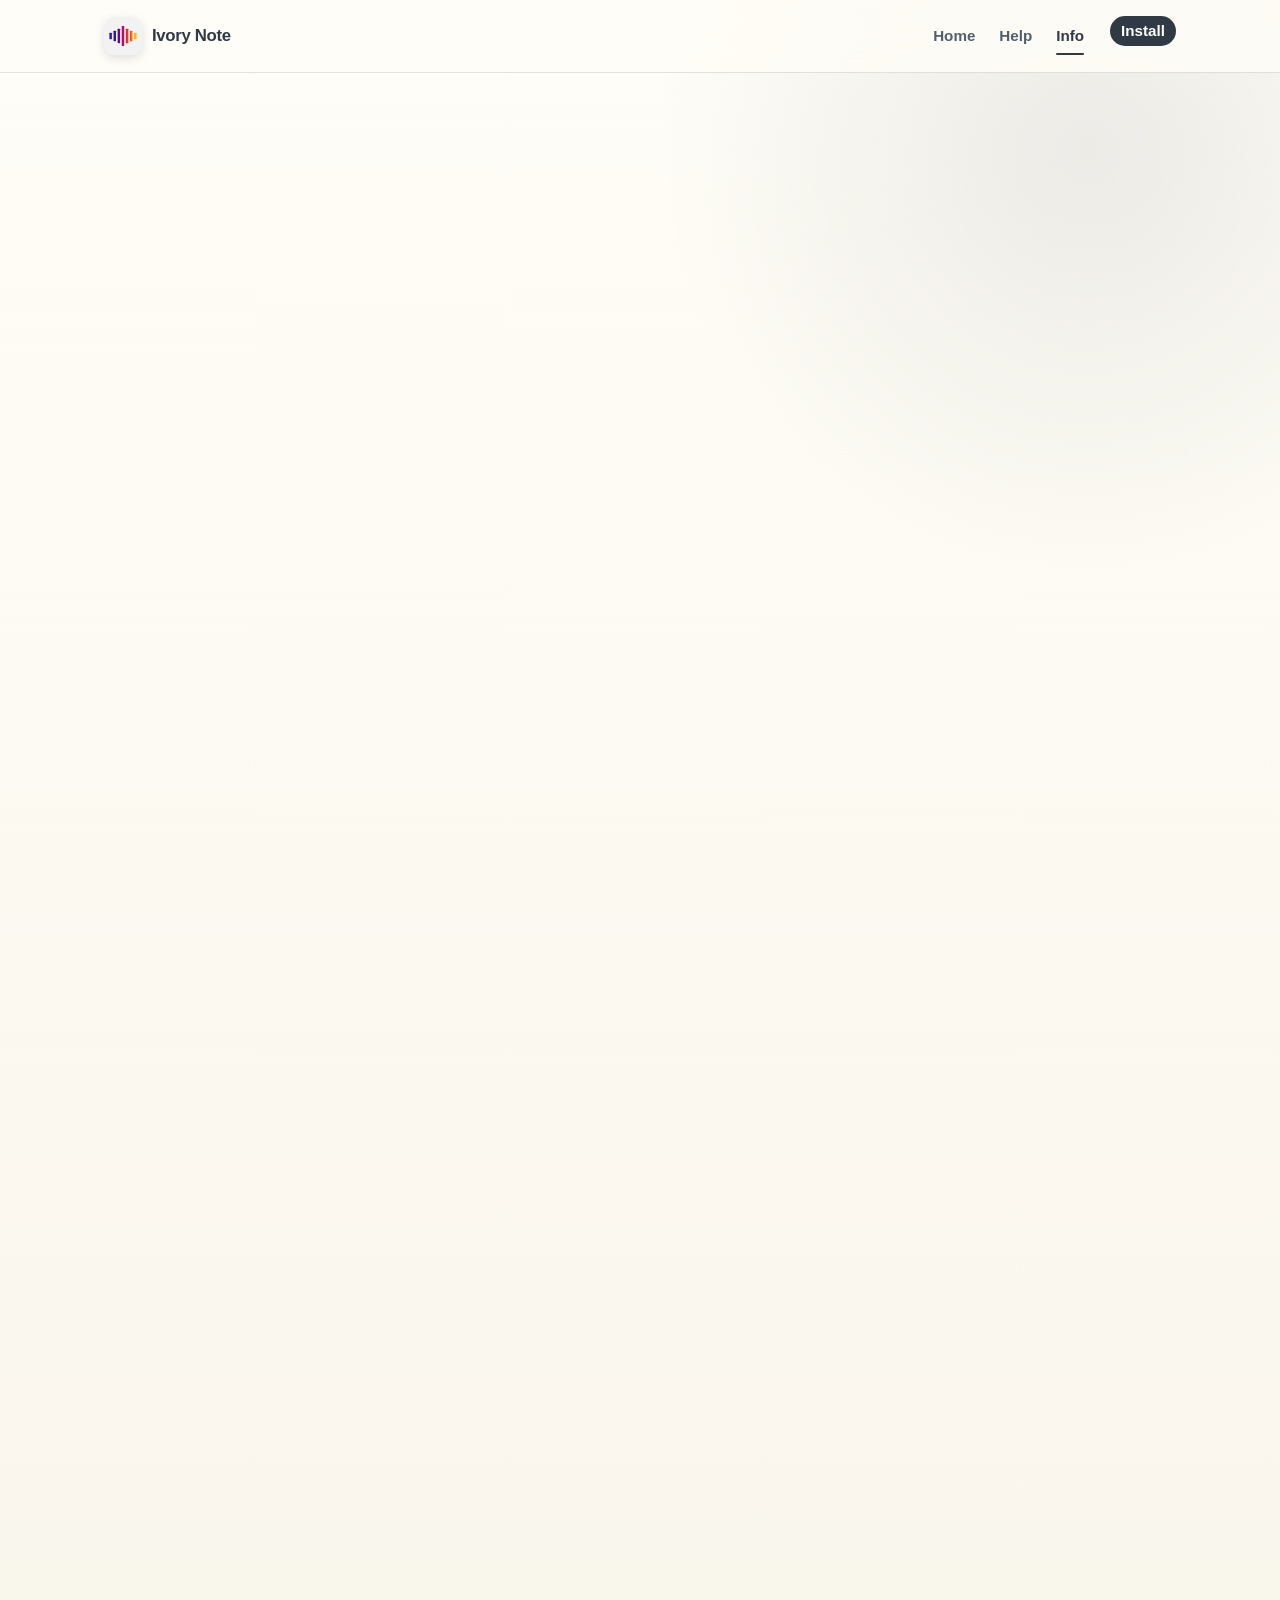
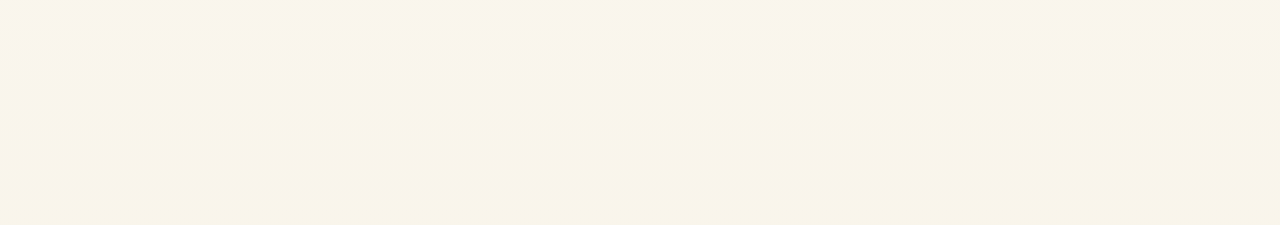
==== commit 81c7cbfa: "Update site favicon assets" ====
--- a/Website/contact.html
+++ b/Website/contact.html
@@ -15,8 +15,10 @@
     <meta name="viewport" content="width=device-width, initial-scale=1">
     <meta name="robots" content="noindex">
     <title>Contact moved — Ivory Note</title>
-    <link rel="icon" type="image/svg+xml" href="Ivory-1.1.svg?v=2">
-    <link rel="apple-touch-icon" href="Ivory-1.jpg?v=2">
+    <link rel="icon" type="image/png" sizes="48x48" href="/favicon-48.png?v=3">
+    <link rel="icon" type="image/png" sizes="192x192" href="/favicon-192.png?v=3">
+    <link rel="apple-touch-icon" sizes="180x180" href="/apple-touch-icon.png?v=3">
+    <link rel="manifest" href="/site.webmanifest?v=3">
     <link rel="canonical" href="info.html#contact">
     <link rel="stylesheet" href="styles.css">
 </head>
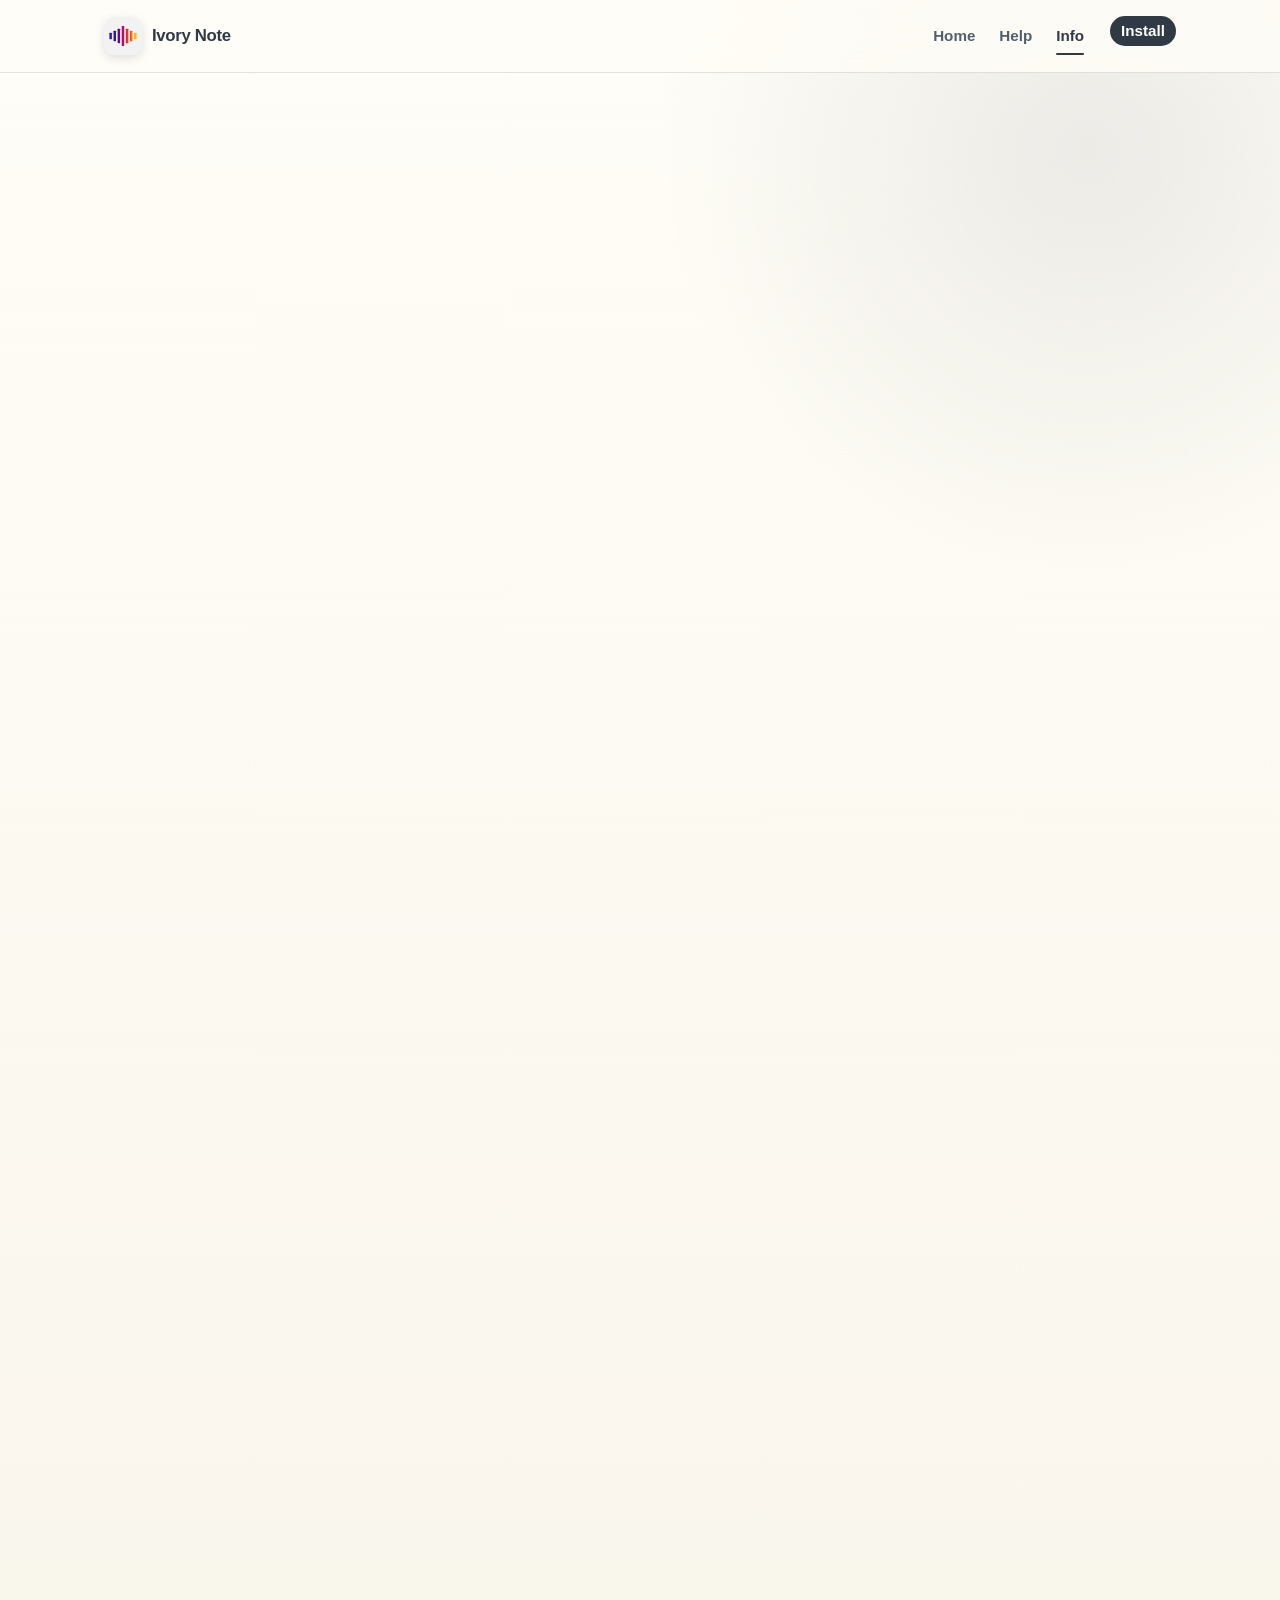
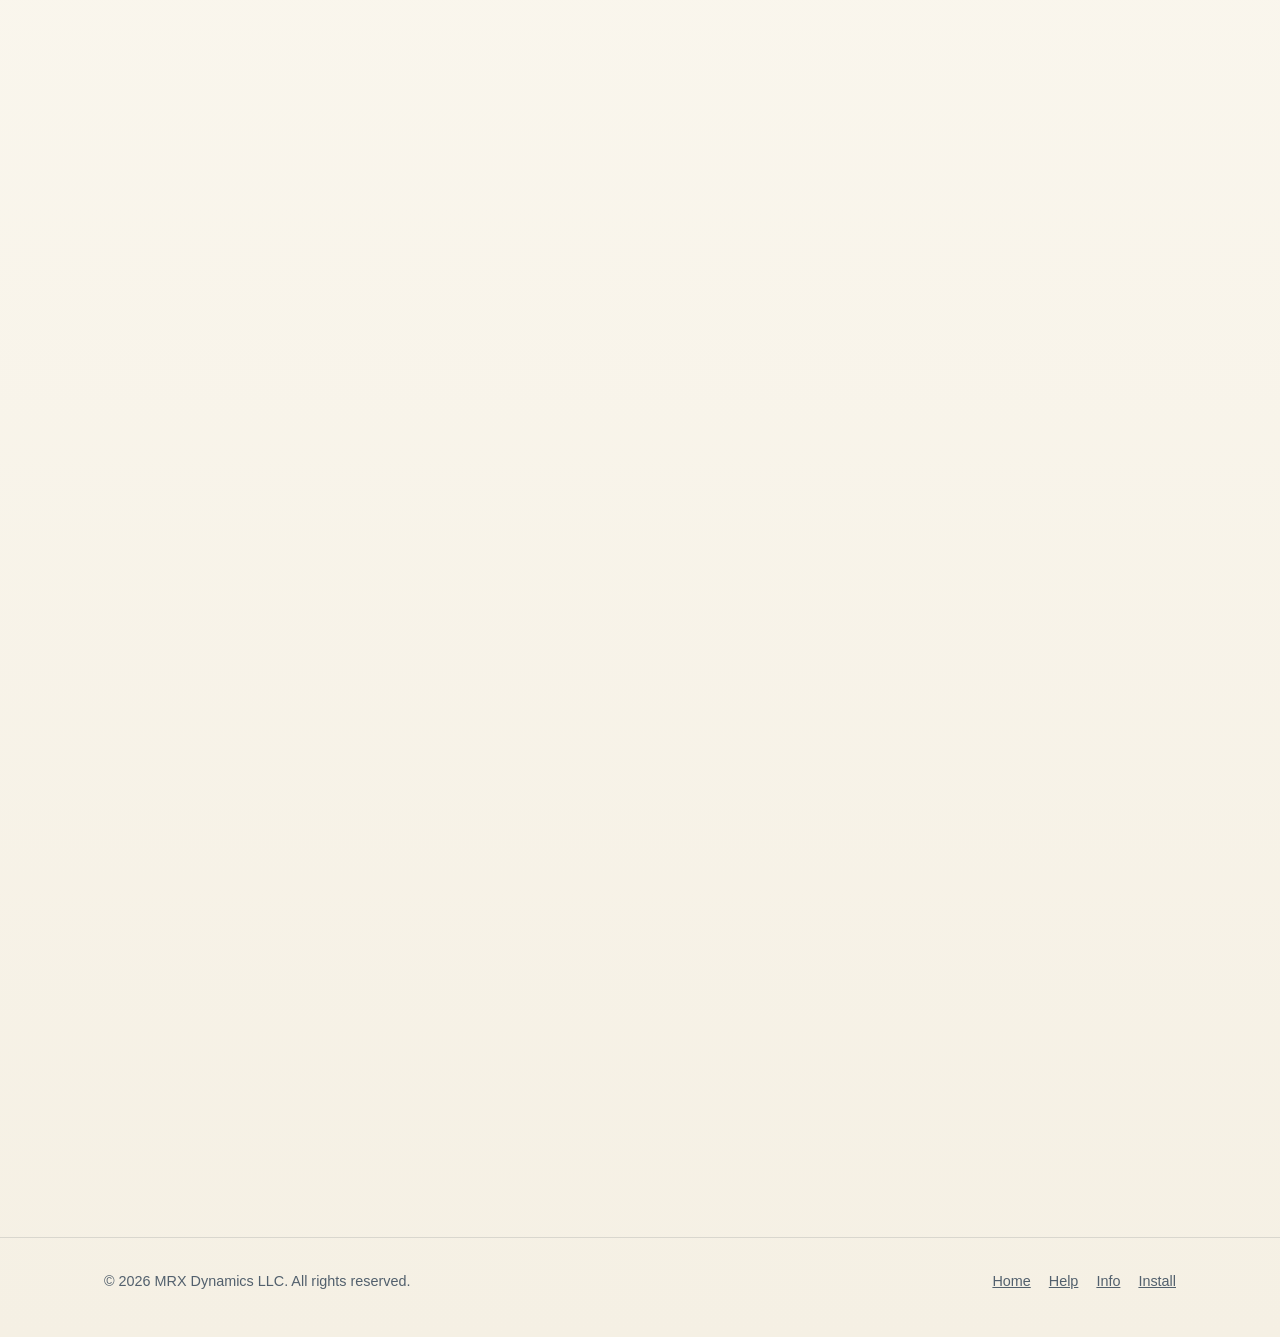
==== commit 3558a1b7: "Advertise sitemap and llms files" ====
--- a/Website/contact.html
+++ b/Website/contact.html
@@ -19,6 +19,8 @@
     <link rel="icon" type="image/png" sizes="192x192" href="/favicon-192.png?v=3">
     <link rel="apple-touch-icon" sizes="180x180" href="/apple-touch-icon.png?v=3">
     <link rel="manifest" href="/site.webmanifest?v=3">
+    <link rel="sitemap" type="application/xml" href="/sitemap.xml">
+    <link rel="alternate" type="text/plain" href="/llms.txt" title="llms.txt">
     <link rel="canonical" href="info.html#contact">
     <link rel="stylesheet" href="styles.css">
 </head>
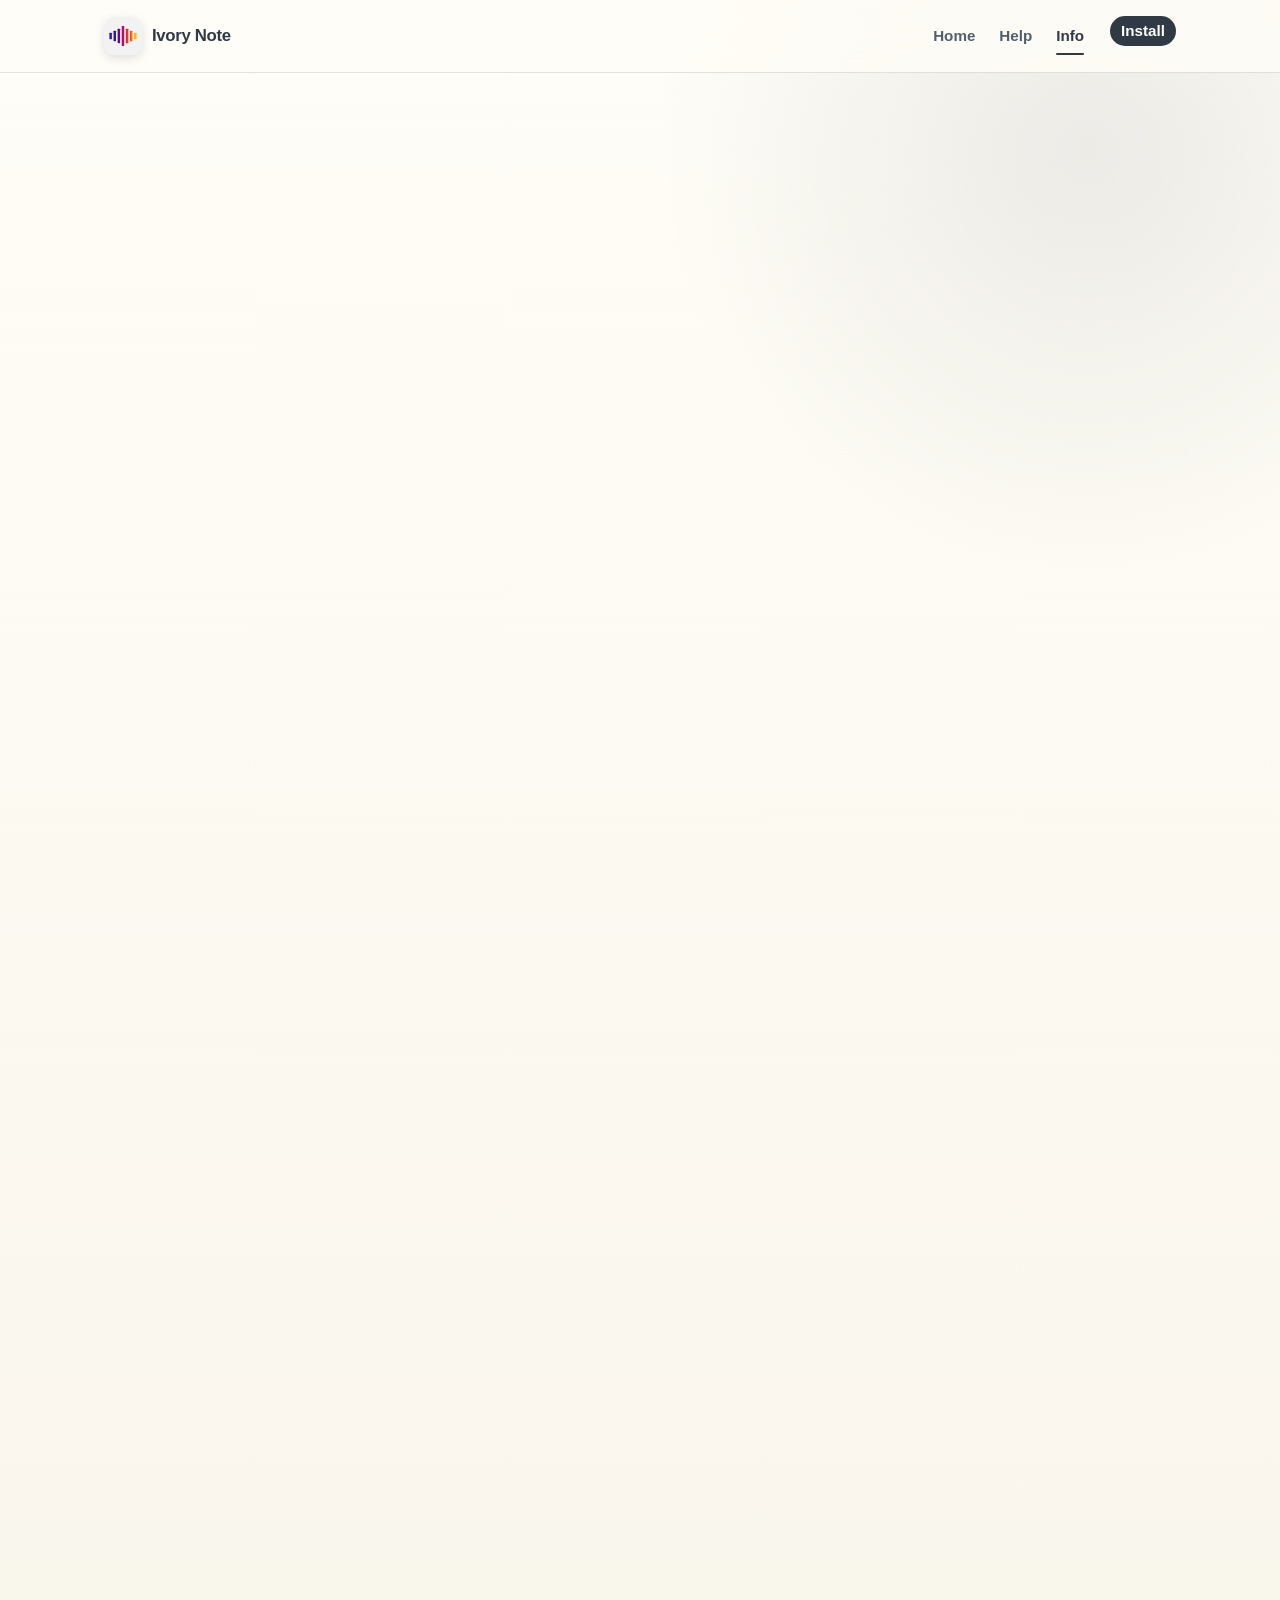
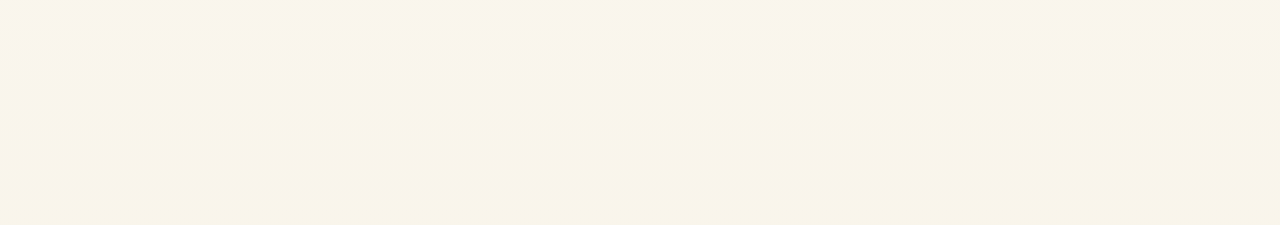
==== commit c042669a: "Add canonical URL tags" ====
--- a/Website/contact.html
+++ b/Website/contact.html
@@ -21,7 +21,7 @@
     <link rel="manifest" href="/site.webmanifest?v=3">
     <link rel="sitemap" type="application/xml" href="/sitemap.xml">
     <link rel="alternate" type="text/plain" href="/llms.txt" title="llms.txt">
-    <link rel="canonical" href="info.html#contact">
+    <link rel="canonical" href="https://useivory.app/info.html#contact">
     <link rel="stylesheet" href="styles.css">
 </head>
 <body>
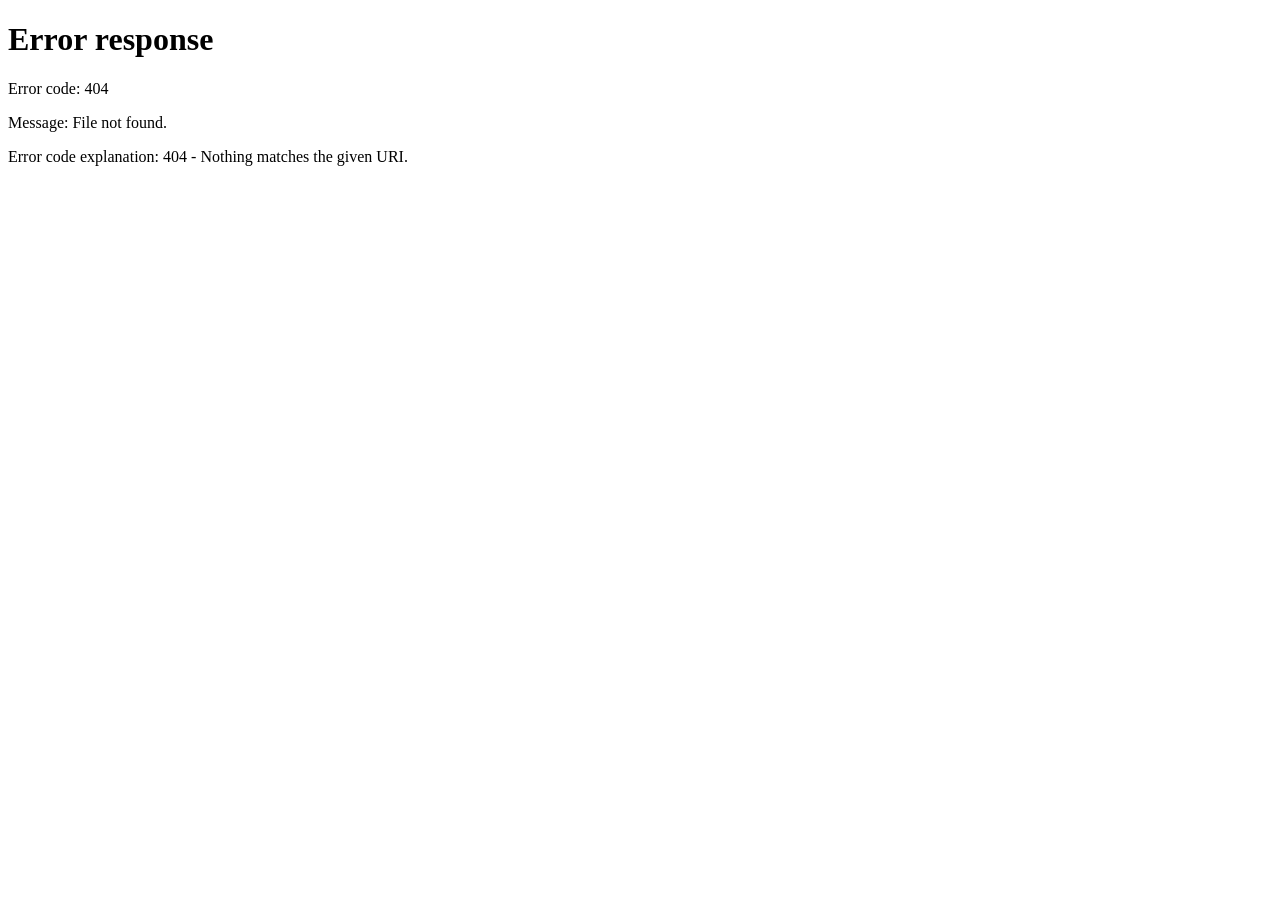
==== commit 8b7d6ce0: "Use canonical URLs in sitemap" ====
--- a/Website/contact.html
+++ b/Website/contact.html
@@ -11,7 +11,7 @@
         gtag('config', 'GT-MQB8L4ZM');
     </script>
     <meta charset="utf-8">
-    <meta http-equiv="refresh" content="0; url=info.html#contact">
+    <meta http-equiv="refresh" content="0; url=/info#contact">
     <meta name="viewport" content="width=device-width, initial-scale=1">
     <meta name="robots" content="noindex">
     <title>Contact moved — Ivory Note</title>
@@ -21,7 +21,7 @@
     <link rel="manifest" href="/site.webmanifest?v=3">
     <link rel="sitemap" type="application/xml" href="/sitemap.xml">
     <link rel="alternate" type="text/plain" href="/llms.txt" title="llms.txt">
-    <link rel="canonical" href="https://useivory.app/info.html#contact">
+    <link rel="canonical" href="https://useivory.app/info#contact">
     <link rel="stylesheet" href="styles.css">
 </head>
 <body>
@@ -30,7 +30,7 @@
         <h1>Contact moved</h1>
         <p class="lede">Contact information now lives on the Info page.</p>
         <div class="actions">
-            <a class="button primary" href="info.html#contact">Open Info</a>
+            <a class="button primary" href="/info#contact">Open Info</a>
         </div>
     </main>
 </body>
